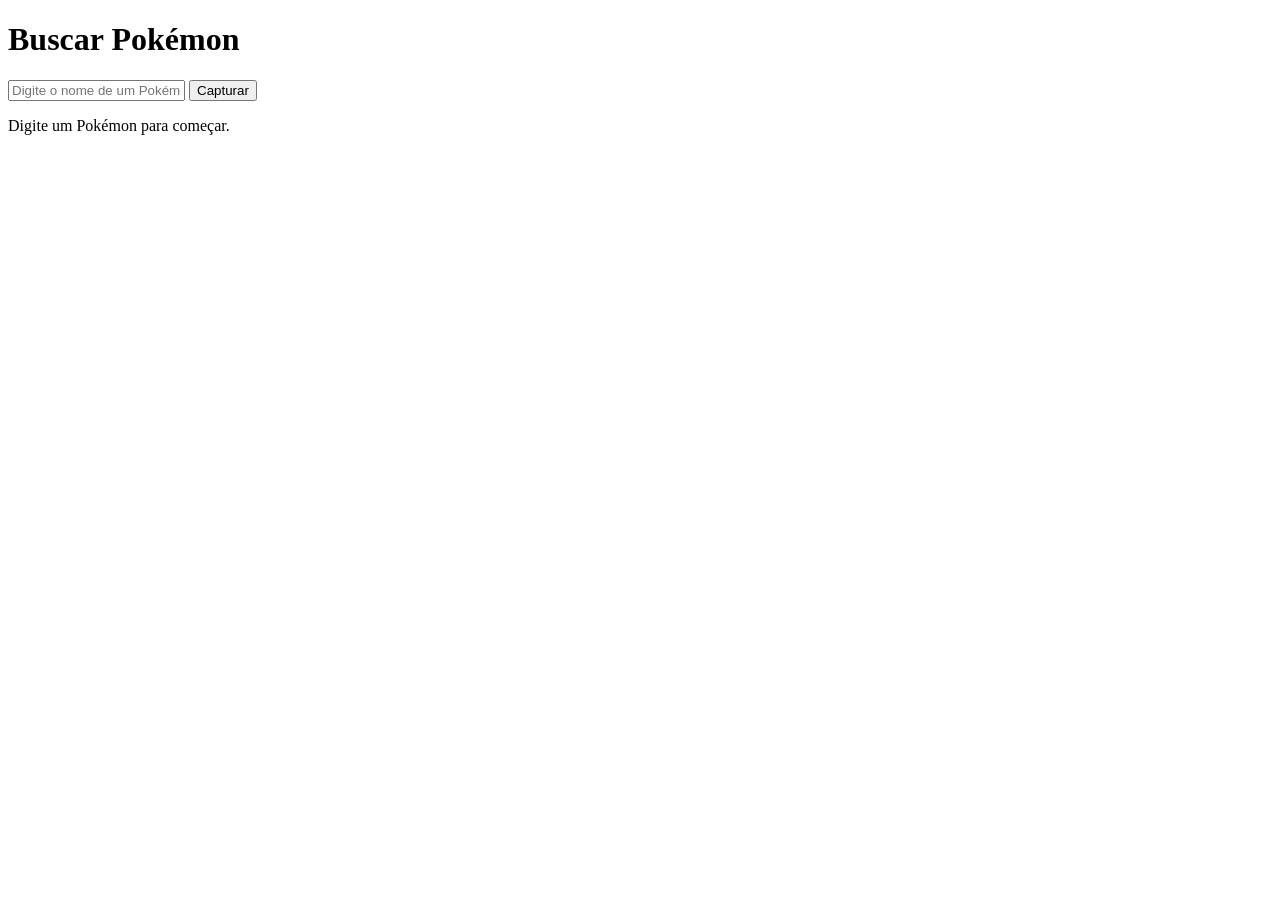
==== index.html @ e93085b2 "pesquisa sendo realizada" ====
<!DOCTYPE html>
<html lang="pt-BR">
<head>
    <meta charset="UTF-8">
    <meta name="viewport" content="width=device-width, initial-scale=1.0">

    <title>API de pokémon</title>
</head>

<body>

    <div class="container">

        <h1>Buscar Pokémon</h1>

        <input
            type="text"
            id="pokemon"
            placeholder="Digite o nome de um Pokémon"
        >

        <button onclick="buscarPokemon()">
            Capturar
        </button>

        <div id="resultado">
            <p>Digite um Pokémon para começar.</p>
        </div>

    </div>

    <script>
        async function buscarPokemon() {

            const nome = document
                .getElementById("pokemon")
                .value
                .toLowerCase()
                .trim();

            const resultado = document.getElementById("resultado");
            if (nome === "") {
                resultado.innerHTML = "<p class='erro'>Digite um Pokémon.</p>";
                return;
            }

            resultado.innerHTML = "<p>Buscando...</p>";

            try {

                const resposta = await fetch(
                    `https://pokeapi.co/api/v2/pokemon/${nome}`
                );

                const pokemon = await resposta.json();

                resultado.innerHTML = `
                    <h2>${pokemon.name.toUpperCase()}</h2>

                    <img
                        src="${pokemon.sprites.front_default}"
                        alt="${pokemon.name}"
                    >

                    <p><strong>Altura:</strong> ${pokemon.height / 10} m</p>

                    <p><strong>Peso:</strong> ${pokemon.weight / 10} kg</p>

                    <p>
                        <strong>Experiência base:</strong>
                        ${pokemon.base_experience}
                    </p>
                `;

            } catch (erro) {

                resultado.innerHTML = `
                    <p class="erro">
                        Pokémon não encontrado para a captura
                    </p>
                `;
            }
        }
    </script>

</body>
</html>
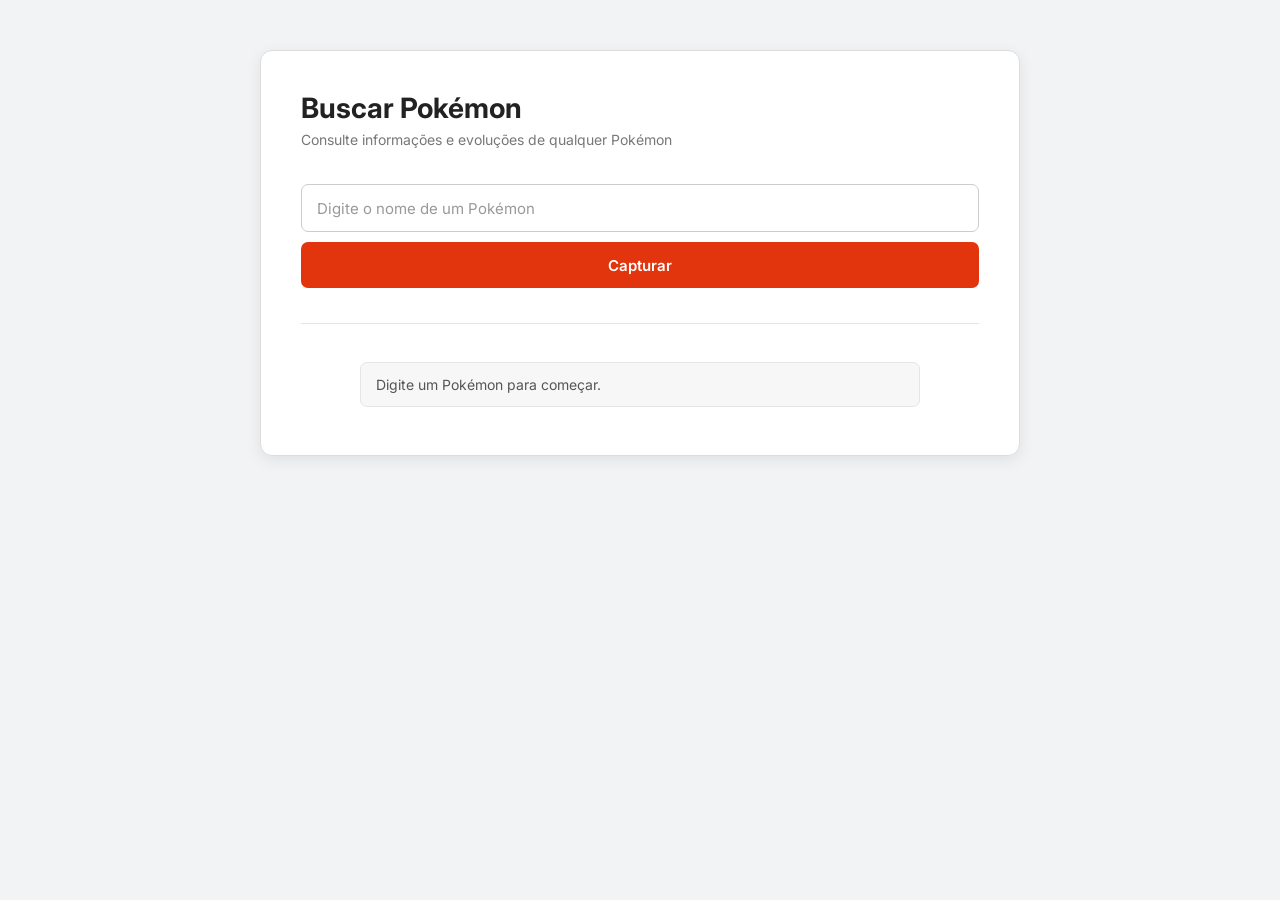
==== commit fd7d5c39: "finalizado" ====
--- a/index.html
+++ b/index.html
@@ -1,9 +1,10 @@
 <!DOCTYPE html>
 <html lang="pt-BR">
+
 <head>
     <meta charset="UTF-8">
     <meta name="viewport" content="width=device-width, initial-scale=1.0">
-
+    <link rel="stylesheet" href="style.css">
     <title>API de pokémon</title>
 </head>
 
@@ -13,11 +14,7 @@
 
         <h1>Buscar Pokémon</h1>
 
-        <input
-            type="text"
-            id="pokemon"
-            placeholder="Digite o nome de um Pokémon"
-        >
+        <input type="text" id="pokemon" placeholder="Digite o nome de um Pokémon">
 
         <button onclick="buscarPokemon()">
             Capturar
@@ -52,7 +49,63 @@
                     `https://pokeapi.co/api/v2/pokemon/${nome}`
                 );
 
+
                 const pokemon = await resposta.json();
+
+                const tipos = pokemon.types.map((tipo) => tipo.type.name).join(", ");
+
+                const respostaEspecie = await fetch(pokemon.species.url);
+
+                const especie = await respostaEspecie.json();
+
+
+                const respostaEvolucao = await fetch(especie.evolution_chain.url);
+
+                const evolucao = await respostaEvolucao.json();
+
+                const linhaEvolutiva = [];
+
+                let atual = evolucao.chain;
+
+                while (atual) {
+                    linhaEvolutiva.push(atual.species.name);
+
+                    if (atual.evolves_to.length > 0) {
+                        atual = atual.evolves_to[0];
+                    } else {
+                        atual = null;
+                    }
+                }
+
+                const pokemonsEvolucao = await Promise.all(
+                    linhaEvolutiva.map(async (nomeEvolucao) => {
+                        const respostaEvolucaoPokemon = await fetch(
+                            `https://pokeapi.co/api/v2/pokemon/${nomeEvolucao}`,
+                        );
+
+                        return await respostaEvolucaoPokemon.json();
+                    }),
+                );
+
+                const htmlEvolucao = pokemonsEvolucao
+                    .map(
+                        (pokemonEvolucao) => `
+                    <div>
+                        <p>
+                            <strong>
+                                ${pokemonEvolucao.name.toUpperCase()}
+                            </strong>
+                        </p>
+
+                        <img
+                            src="${pokemonEvolucao.sprites.front_default}"
+                            alt="${pokemonEvolucao.name}"
+                        >
+                    </div>
+                `,
+                    )
+                    .join("");
+
 
                 resultado.innerHTML = `
                     <h2>${pokemon.name.toUpperCase()}</h2>
@@ -70,6 +123,17 @@
                         <strong>Experiência base:</strong>
                         ${pokemon.base_experience}
                     </p>
+
+                    <p>
+                        <strong>Tipo:</strong>
+                        ${tipos}
+                    </p>
+
+                    <h3>Linha evolutiva</h3>
+
+                    <div>
+                        ${htmlEvolucao}
+                    </div>
                 `;
 
             } catch (erro) {
@@ -84,4 +148,5 @@
     </script>
 
 </body>
-</html>
+
+</html>
--- a/style.css
+++ b/style.css
@@ -0,0 +1,326 @@
+@import url('https://fonts.googleapis.com/css2?family=Inter:wght@400;500;600;700&display=swap');
+
+* {
+    margin: 0;
+    padding: 0;
+    box-sizing: border-box;
+}
+
+body {
+    font-family: 'Inter', sans-serif;
+    background: #f2f3f5;
+    color: #222;
+    min-height: 100vh;
+
+    display: flex;
+    justify-content: center;
+    align-items: flex-start;
+
+    padding: 50px 20px;
+}
+
+/* CONTAINER */
+
+.container {
+    width: 100%;
+    max-width: 760px;
+
+    background: #fff;
+
+    padding: 40px;
+
+    border-radius: 12px;
+
+    border: 1px solid #ddd;
+
+    box-shadow: 0 4px 15px rgba(0, 0, 0, 0.08);
+}
+
+/* TÍTULO */
+
+h1 {
+    font-size: 28px;
+    font-weight: 700;
+
+    color: #222;
+
+    margin-bottom: 8px;
+}
+
+h1::after {
+    content: 'Consulte informações e evoluções de qualquer Pokémon';
+
+    display: block;
+
+    font-size: 14px;
+    font-weight: 400;
+
+    color: #777;
+
+    margin-top: 6px;
+}
+
+/* BUSCA */
+
+#pokemon {
+    width: 100%;
+
+    height: 48px;
+
+    margin-top: 28px;
+
+    padding: 0 15px;
+
+    border: 1px solid #ccc;
+    border-radius: 7px;
+
+    background: #fff;
+
+    color: #222;
+
+    font-family: inherit;
+    font-size: 15px;
+
+    outline: none;
+
+    transition: border-color 0.2s;
+}
+
+#pokemon:focus {
+    border-color: #e3350d;
+}
+
+#pokemon::placeholder {
+    color: #999;
+}
+
+/* BOTÃO */
+
+button {
+    width: 100%;
+
+    height: 46px;
+
+    margin-top: 10px;
+
+    border: none;
+    border-radius: 7px;
+
+    background: #e3350d;
+
+    color: white;
+
+    font-family: inherit;
+
+    font-size: 15px;
+    font-weight: 600;
+
+    cursor: pointer;
+
+    transition: background 0.2s;
+}
+
+button:hover {
+    background: #c92d0b;
+}
+
+button:active {
+    transform: scale(0.99);
+}
+
+/* RESULTADO */
+
+#resultado {
+    margin-top: 35px;
+
+    padding-top: 30px;
+
+    border-top: 1px solid #e5e5e5;
+}
+
+/* NOME */
+
+#resultado h2 {
+    text-align: center;
+
+    font-size: 30px;
+
+    font-weight: 700;
+
+    text-transform: uppercase;
+
+    color: #222;
+
+    margin-bottom: 10px;
+}
+
+/* POKÉMON PRINCIPAL */
+
+#resultado>img {
+    display: block;
+
+    width: 200px;
+    height: 200px;
+
+    margin: 0 auto 25px;
+
+    image-rendering: pixelated;
+
+    object-fit: contain;
+
+    background: #f6f6f6;
+
+    border-radius: 10px;
+
+    border: 1px solid #e4e4e4;
+}
+
+/* INFORMAÇÕES */
+
+#resultado>p {
+    max-width: 560px;
+
+    margin: 8px auto;
+
+    padding: 13px 15px;
+
+    background: #f7f7f7;
+
+    border: 1px solid #e5e5e5;
+
+    border-radius: 7px;
+
+    font-size: 14px;
+
+    color: #555;
+}
+
+#resultado>p strong {
+    color: #222;
+}
+
+/* SEÇÃO DE EVOLUÇÃO */
+
+#resultado h3 {
+    margin-top: 35px;
+    margin-bottom: 15px;
+
+    font-size: 18px;
+    font-weight: 600;
+
+    color: #222;
+
+    border-bottom: 1px solid #ddd;
+
+    padding-bottom: 10px;
+}
+
+/* CONTAINER DAS EVOLUÇÕES */
+
+#resultado h3+div {
+    display: flex;
+
+    justify-content: center;
+
+    flex-wrap: wrap;
+
+    gap: 12px;
+}
+
+/* CARD DE EVOLUÇÃO */
+
+#resultado h3+div>div {
+    width: 150px;
+
+    padding: 15px;
+
+    text-align: center;
+
+    background: #fafafa;
+
+    border: 1px solid #ddd;
+
+    border-radius: 8px;
+
+    transition: 0.2s ease;
+}
+
+#resultado h3+div>div:hover {
+    border-color: #e3350d;
+
+    background: #fff;
+}
+
+/* NOME DA EVOLUÇÃO */
+
+#resultado h3+div p {
+    margin-bottom: 5px;
+
+    font-size: 12px;
+
+    color: #444;
+}
+
+/* IMAGEM DA EVOLUÇÃO */
+
+#resultado h3+div img {
+    width: 110px;
+    height: 110px;
+
+    object-fit: contain;
+
+    image-rendering: pixelated;
+}
+
+/* ERRO */
+
+.erro {
+    padding: 14px 15px;
+
+    background: #fff1ef;
+
+    border: 1px solid #f0b4aa;
+
+    border-radius: 7px;
+
+    color: #c62818 !important;
+
+    font-size: 14px;
+
+    text-align: center;
+}
+
+/* RESPONSIVO */
+
+@media (max-width: 600px) {
+
+    body {
+        padding: 20px 12px;
+    }
+
+    .container {
+        padding: 25px 20px;
+    }
+
+    h1 {
+        font-size: 24px;
+    }
+
+    #resultado>img {
+        width: 170px;
+        height: 170px;
+    }
+
+    #resultado>p {
+        font-size: 13px;
+    }
+
+    #resultado h3+div>div {
+        width: 130px;
+    }
+
+    #resultado h3+div img {
+        width: 90px;
+        height: 90px;
+    }
+}
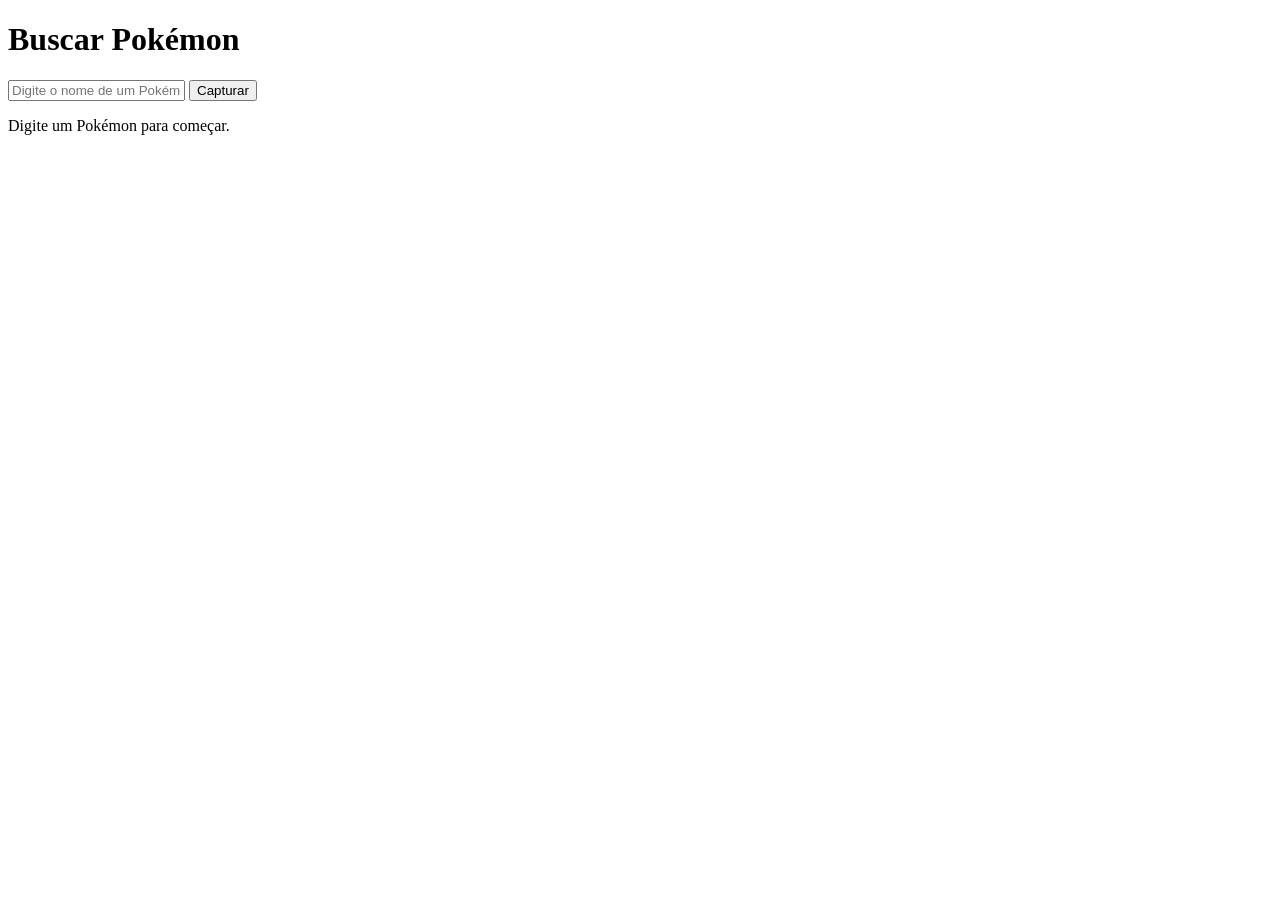
==== commit 35da7922: "Merge branch 'main' of https://github.com/lucastofolalmeida/api" ====
--- a/index.html
+++ b/index.html
@@ -1,47 +1,155 @@
-<!DOCTYPE html>
+<!doctype html>
 <html lang="pt-BR">
-
 <head>
     <meta charset="UTF-8">
     <meta name="viewport" content="width=device-width, initial-scale=1.0">
-    <link rel="stylesheet" href="style.css">
+
     <title>API de pokémon</title>
-</head>
-
-<body>
-
+  </head>
+
+  <body>
     <div class="container">
-
-        <h1>Buscar Pokémon</h1>
-
-        <input type="text" id="pokemon" placeholder="Digite o nome de um Pokémon">
-
-        <button onclick="buscarPokemon()">
-            Capturar
-        </button>
-
-        <div id="resultado">
-            <p>Digite um Pokémon para começar.</p>
-        </div>
-
+      <h1>Buscar Pokémon</h1>
+
+        <input
+            type="text"
+            id="pokemon"
+            placeholder="Digite o nome de um Pokémon"
+        >
+
+      <button onclick="buscarPokemon()">Capturar</button>
+
+      <div id="resultado">
+        <p>Digite um Pokémon para começar.</p>
+      </div>
     </div>
 
     <script>
-        async function buscarPokemon() {
-
-            const nome = document
-                .getElementById("pokemon")
-                .value
-                .toLowerCase()
-                .trim();
-
-            const resultado = document.getElementById("resultado");
-            if (nome === "") {
-                resultado.innerHTML = "<p class='erro'>Digite um Pokémon.</p>";
-                return;
-            }
-
-            resultado.innerHTML = "<p>Buscando...</p>";
+      const tiposPokemon = {
+        normal: {
+          nome: "Normal",
+          cor: "#A8A77A",
+          icone:
+            "https://raw.githubusercontent.com/duiker101/pokemon-type-svg-icons/master/icons/normal.svg",
+        },
+        fire: {
+          nome: "Fogo",
+          cor: "#EE8130",
+          icone:
+            "https://raw.githubusercontent.com/duiker101/pokemon-type-svg-icons/master/icons/fire.svg",
+        },
+        water: {
+          nome: "Água",
+          cor: "#6390F0",
+          icone:
+            "https://raw.githubusercontent.com/duiker101/pokemon-type-svg-icons/master/icons/water.svg",
+        },
+        electric: {
+          nome: "Elétrico",
+          cor: "#F7D02C",
+          icone:
+            "https://raw.githubusercontent.com/duiker101/pokemon-type-svg-icons/master/icons/electric.svg",
+        },
+        grass: {
+          nome: "Grama",
+          cor: "#7AC74C",
+          icone:
+            "https://raw.githubusercontent.com/duiker101/pokemon-type-svg-icons/master/icons/grass.svg",
+        },
+        ice: {
+          nome: "Gelo",
+          cor: "#96D9D6",
+          icone:
+            "https://raw.githubusercontent.com/duiker101/pokemon-type-svg-icons/master/icons/ice.svg",
+        },
+        fighting: {
+          nome: "Lutador",
+          cor: "#C22E28",
+          icone:
+            "https://raw.githubusercontent.com/duiker101/pokemon-type-svg-icons/master/icons/fighting.svg",
+        },
+        poison: {
+          nome: "Veneno",
+          cor: "#A33EA1",
+          icone:
+            "https://raw.githubusercontent.com/duiker101/pokemon-type-svg-icons/master/icons/poison.svg",
+        },
+        ground: {
+          nome: "Terrestre",
+          cor: "#E2BF65",
+          icone:
+            "https://raw.githubusercontent.com/duiker101/pokemon-type-svg-icons/master/icons/ground.svg",
+        },
+        flying: {
+          nome: "Voador",
+          cor: "#A98FF3",
+          icone:
+            "https://raw.githubusercontent.com/duiker101/pokemon-type-svg-icons/master/icons/flying.svg",
+        },
+        psychic: {
+          nome: "Psíquico",
+          cor: "#F95587",
+          icone:
+            "https://raw.githubusercontent.com/duiker101/pokemon-type-svg-icons/master/icons/psychic.svg",
+        },
+        bug: {
+          nome: "Inseto",
+          cor: "#A6B91A",
+          icone:
+            "https://raw.githubusercontent.com/duiker101/pokemon-type-svg-icons/master/icons/bug.svg",
+        },
+        rock: {
+          nome: "Pedra",
+          cor: "#B6A136",
+          icone:
+            "https://raw.githubusercontent.com/duiker101/pokemon-type-svg-icons/master/icons/rock.svg",
+        },
+        ghost: {
+          nome: "Fantasma",
+          cor: "#735797",
+          icone:
+            "https://raw.githubusercontent.com/duiker101/pokemon-type-svg-icons/master/icons/ghost.svg",
+        },
+        dragon: {
+          nome: "Dragão",
+          cor: "#6F35FC",
+          icone:
+            "https://raw.githubusercontent.com/duiker101/pokemon-type-svg-icons/master/icons/dragon.svg",
+        },
+        dark: {
+          nome: "Sombrio",
+          cor: "#705746",
+          icone:
+            "https://raw.githubusercontent.com/duiker101/pokemon-type-svg-icons/master/icons/dark.svg",
+        },
+        steel: {
+          nome: "Aço",
+          cor: "#B7B7CE",
+          icone:
+            "https://raw.githubusercontent.com/duiker101/pokemon-type-svg-icons/master/icons/steel.svg",
+        },
+        fairy: {
+          nome: "Fada",
+          cor: "#D685AD",
+          icone:
+            "https://raw.githubusercontent.com/duiker101/pokemon-type-svg-icons/master/icons/fairy.svg",
+        },
+      };
+
+      async function buscarPokemon() {
+        const nome = document
+          .getElementById("pokemon")
+          .value.toLowerCase()
+          .trim();
+
+        const resultado = document.getElementById("resultado");
+
+        if (nome === "") {
+          resultado.innerHTML = "<p class='erro'>Digite um Pokémon.</p>";
+          return;
+        }
+
+        resultado.innerHTML = "<p>Buscando...</p>";
 
             try {
 
@@ -49,47 +157,56 @@
                     `https://pokeapi.co/api/v2/pokemon/${nome}`
                 );
 
-
                 const pokemon = await resposta.json();
 
-                const tipos = pokemon.types.map((tipo) => tipo.type.name).join(", ");
-
-                const respostaEspecie = await fetch(pokemon.species.url);
-
-                const especie = await respostaEspecie.json();
-
-
-                const respostaEvolucao = await fetch(especie.evolution_chain.url);
-
-                const evolucao = await respostaEvolucao.json();
-
-                const linhaEvolutiva = [];
-
-                let atual = evolucao.chain;
-
-                while (atual) {
-                    linhaEvolutiva.push(atual.species.name);
-
-                    if (atual.evolves_to.length > 0) {
-                        atual = atual.evolves_to[0];
-                    } else {
-                        atual = null;
-                    }
-                }
-
-                const pokemonsEvolucao = await Promise.all(
-                    linhaEvolutiva.map(async (nomeEvolucao) => {
-                        const respostaEvolucaoPokemon = await fetch(
-                            `https://pokeapi.co/api/v2/pokemon/${nomeEvolucao}`,
-                        );
-
-                        return await respostaEvolucaoPokemon.json();
-                    }),
-                );
-
-                const htmlEvolucao = pokemonsEvolucao
-                    .map(
-                        (pokemonEvolucao) => `
+          const tipos = pokemon.types
+            .map((tipo) => {
+              const tipoInfo = tiposPokemon[tipo.type.name];
+
+              return `
+                <span class="tipo" style="background-color: ${tipoInfo.cor}">
+                  <img src="${tipoInfo.icone}" alt="${tipoInfo.nome}">
+                  ${tipoInfo.nome}
+                </span>
+              `;
+            })
+            .join("");
+
+          const respostaEspecie = await fetch(pokemon.species.url);
+
+          const especie = await respostaEspecie.json();
+
+          const respostaEvolucao = await fetch(especie.evolution_chain.url);
+
+          const evolucao = await respostaEvolucao.json();
+
+          const linhaEvolutiva = [];
+
+          let atual = evolucao.chain;
+
+          while (atual) {
+            linhaEvolutiva.push(atual.species.name);
+
+            if (atual.evolves_to.length > 0) {
+              atual = atual.evolves_to[0];
+            } else {
+              atual = null;
+            }
+          }
+
+          const pokemonsEvolucao = await Promise.all(
+            linhaEvolutiva.map(async (nomeEvolucao) => {
+              const respostaEvolucaoPokemon = await fetch(
+                `https://pokeapi.co/api/v2/pokemon/${nomeEvolucao}`,
+              );
+
+              return await respostaEvolucaoPokemon.json();
+            }),
+          );
+
+          const htmlEvolucao = pokemonsEvolucao
+            .map(
+              (pokemonEvolucao) => `
                     <div>
                         <p>
                             <strong>
@@ -103,11 +220,10 @@
                         >
                     </div>
                 `,
-                    )
-                    .join("");
-
-
-                resultado.innerHTML = `
+            )
+            .join("");
+
+          resultado.innerHTML = `
                     <h2>${pokemon.name.toUpperCase()}</h2>
 
                     <img
@@ -123,30 +239,16 @@
                         <strong>Experiência base:</strong>
                         ${pokemon.base_experience}
                     </p>
-
-                    <p>
-                        <strong>Tipo:</strong>
-                        ${tipos}
-                    </p>
-
-                    <h3>Linha evolutiva</h3>
-
-                    <div>
-                        ${htmlEvolucao}
-                    </div>
                 `;
-
-            } catch (erro) {
-
-                resultado.innerHTML = `
+        } catch (erro) {
+          resultado.innerHTML = `
                     <p class="erro">
                         Pokémon não encontrado para a captura
                     </p>
                 `;
-            }
         }
+      }
     </script>
 
 </body>
-
 </html>
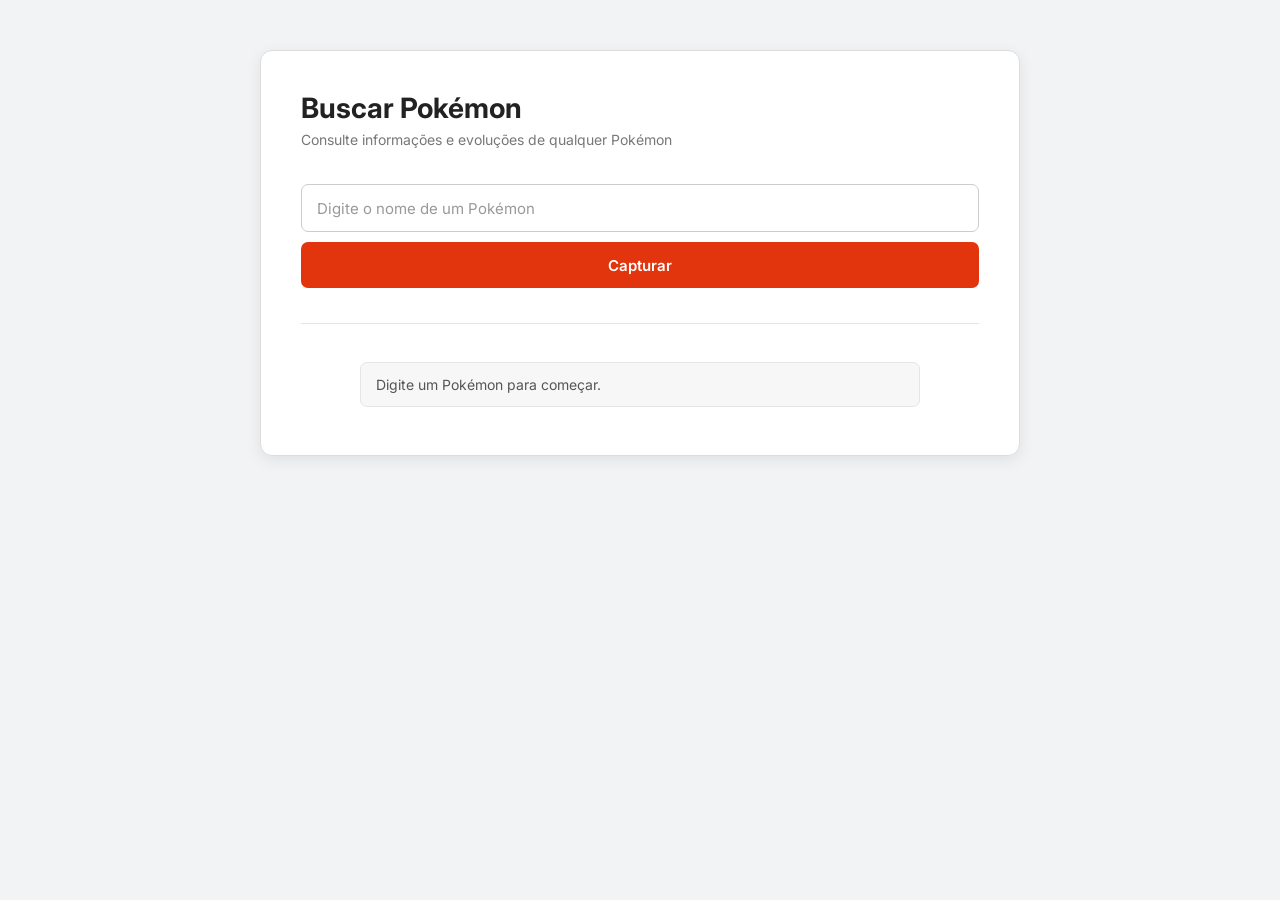
==== commit e71aaecb: "finalizado com readme funcional" ====
--- a/index.html
+++ b/index.html
@@ -1,9 +1,9 @@
 <!doctype html>
 <html lang="pt-BR">
-<head>
-    <meta charset="UTF-8">
-    <meta name="viewport" content="width=device-width, initial-scale=1.0">
-
+  <head>
+    <meta charset="UTF-8" />
+    <meta name="viewport" content="width=device-width, initial-scale=1.0" />
+    <link rel="stylesheet" href="style.css" />
     <title>API de pokémon</title>
   </head>
 
@@ -11,11 +11,11 @@
     <div class="container">
       <h1>Buscar Pokémon</h1>
 
-        <input
-            type="text"
-            id="pokemon"
-            placeholder="Digite o nome de um Pokémon"
-        >
+      <input
+        type="text"
+        id="pokemon"
+        placeholder="Digite o nome de um Pokémon"
+      />
 
       <button onclick="buscarPokemon()">Capturar</button>
 
@@ -151,13 +151,12 @@
 
         resultado.innerHTML = "<p>Buscando...</p>";
 
-            try {
-
-                const resposta = await fetch(
-                    `https://pokeapi.co/api/v2/pokemon/${nome}`
-                );
-
-                const pokemon = await resposta.json();
+        try {
+          const resposta = await fetch(
+            `https://pokeapi.co/api/v2/pokemon/${nome}`,
+          );
+
+          const pokemon = await resposta.json();
 
           const tipos = pokemon.types
             .map((tipo) => {
@@ -239,6 +238,16 @@
                         <strong>Experiência base:</strong>
                         ${pokemon.base_experience}
                     </p>
+
+                    <p>
+                        <span class="tipos"> <strong>Tipo:</strong> ${tipos} </span>
+                    </p>
+
+                    <h3>Linha evolutiva</h3>
+
+                    <div>
+                        ${htmlEvolucao}
+                    </div>
                 `;
         } catch (erro) {
           resultado.innerHTML = `
@@ -249,6 +258,5 @@
         }
       }
     </script>
-
-</body>
-</html>+  </body>
+</html>
--- a/style.css
+++ b/style.css
@@ -0,0 +1,344 @@
+@import url("https://fonts.googleapis.com/css2?family=Inter:wght@400;500;600;700&display=swap");
+
+* {
+  margin: 0;
+  padding: 0;
+  box-sizing: border-box;
+}
+
+body {
+  font-family: "Inter", sans-serif;
+  background: #f2f3f5;
+  color: #222;
+  min-height: 100vh;
+
+  display: flex;
+  justify-content: center;
+  align-items: flex-start;
+
+  padding: 50px 20px;
+}
+
+/* CONTAINER */
+
+.container {
+  width: 100%;
+  max-width: 760px;
+
+  background: #fff;
+
+  padding: 40px;
+
+  border-radius: 12px;
+
+  border: 1px solid #ddd;
+
+  box-shadow: 0 4px 15px rgba(0, 0, 0, 0.08);
+}
+
+/* TÍTULO */
+
+h1 {
+  font-size: 28px;
+  font-weight: 700;
+
+  color: #222;
+
+  margin-bottom: 8px;
+}
+
+h1::after {
+  content: "Consulte informações e evoluções de qualquer Pokémon";
+
+  display: block;
+
+  font-size: 14px;
+  font-weight: 400;
+
+  color: #777;
+
+  margin-top: 6px;
+}
+
+/* BUSCA */
+
+#pokemon {
+  width: 100%;
+
+  height: 48px;
+
+  margin-top: 28px;
+
+  padding: 0 15px;
+
+  border: 1px solid #ccc;
+  border-radius: 7px;
+
+  background: #fff;
+
+  color: #222;
+
+  font-family: inherit;
+  font-size: 15px;
+
+  outline: none;
+
+  transition: border-color 0.2s;
+}
+
+#pokemon:focus {
+  border-color: #e3350d;
+}
+
+#pokemon::placeholder {
+  color: #999;
+}
+
+/* BOTÃO */
+
+button {
+  width: 100%;
+
+  height: 46px;
+
+  margin-top: 10px;
+
+  border: none;
+  border-radius: 7px;
+
+  background: #e3350d;
+
+  color: white;
+
+  font-family: inherit;
+
+  font-size: 15px;
+  font-weight: 600;
+
+  cursor: pointer;
+
+  transition: background 0.2s;
+}
+
+button:hover {
+  background: #c92d0b;
+}
+
+button:active {
+  transform: scale(0.99);
+}
+
+/* RESULTADO */
+
+#resultado {
+  margin-top: 35px;
+
+  padding-top: 30px;
+
+  border-top: 1px solid #e5e5e5;
+}
+
+/* NOME */
+
+#resultado h2 {
+  text-align: center;
+
+  font-size: 30px;
+
+  font-weight: 700;
+
+  text-transform: uppercase;
+
+  color: #222;
+
+  margin-bottom: 10px;
+}
+
+/* POKÉMON PRINCIPAL */
+
+#resultado > img {
+  display: block;
+
+  width: 200px;
+  height: 200px;
+
+  margin: 0 auto 25px;
+
+  image-rendering: pixelated;
+
+  object-fit: contain;
+
+  background: #f6f6f6;
+
+  border-radius: 10px;
+
+  border: 1px solid #e4e4e4;
+}
+
+/* INFORMAÇÕES */
+
+#resultado > p {
+  max-width: 560px;
+
+  margin: 8px auto;
+
+  padding: 13px 15px;
+
+  background: #f7f7f7;
+
+  border: 1px solid #e5e5e5;
+
+  border-radius: 7px;
+
+  font-size: 14px;
+
+  color: #555;
+}
+
+#resultado > p strong {
+  color: #222;
+}
+
+/* SEÇÃO DE EVOLUÇÃO */
+
+#resultado h3 {
+  margin-top: 35px;
+  margin-bottom: 15px;
+
+  font-size: 18px;
+  font-weight: 600;
+
+  color: #222;
+
+  border-bottom: 1px solid #ddd;
+
+  padding-bottom: 10px;
+}
+
+/* CONTAINER DAS EVOLUÇÕES */
+
+#resultado h3 + div {
+  display: flex;
+
+  justify-content: center;
+
+  flex-wrap: wrap;
+
+  gap: 12px;
+}
+
+/* CARD DE EVOLUÇÃO */
+
+#resultado h3 + div > div {
+  width: 150px;
+
+  padding: 15px;
+
+  text-align: center;
+
+  background: #fafafa;
+
+  border: 1px solid #ddd;
+
+  border-radius: 8px;
+
+  transition: 0.2s ease;
+}
+
+#resultado h3 + div > div:hover {
+  border-color: #e3350d;
+
+  background: #fff;
+}
+
+/* NOME DA EVOLUÇÃO */
+
+#resultado h3 + div p {
+  margin-bottom: 5px;
+
+  font-size: 12px;
+
+  color: #444;
+}
+
+/* IMAGEM DA EVOLUÇÃO */
+
+#resultado h3 + div img {
+  width: 110px;
+  height: 110px;
+
+  object-fit: contain;
+
+  image-rendering: pixelated;
+}
+
+/* ERRO */
+
+.erro {
+  padding: 14px 15px;
+
+  background: #fff1ef;
+
+  border: 1px solid #f0b4aa;
+
+  border-radius: 7px;
+
+  color: #c62818 !important;
+
+  font-size: 14px;
+
+  text-align: center;
+}
+
+.tipos {
+  display: flex;
+  gap: 8px;
+  align-items: center;
+}
+.tipo {
+  display: flex;
+  gap: 6px;
+  padding: 7px 11px;
+  border-radius: 6px;
+  color: white;
+  font-size: 13px;
+  font-weight: 600;
+  text-transform: capitalize;
+}
+.tipo img {
+  width: 18px;
+  height: 18px;
+  object-fit: contain;
+}
+
+@media (max-width: 600px) {
+  body {
+    padding: 20px 12px;
+  }
+
+  .container {
+    padding: 25px 20px;
+  }
+
+  h1 {
+    font-size: 24px;
+  }
+
+  #resultado > img {
+    width: 170px;
+    height: 170px;
+  }
+
+  #resultado > p {
+    font-size: 13px;
+  }
+
+  #resultado h3 + div > div {
+    width: 130px;
+  }
+
+  #resultado h3 + div img {
+    width: 90px;
+    height: 90px;
+  }
+}
